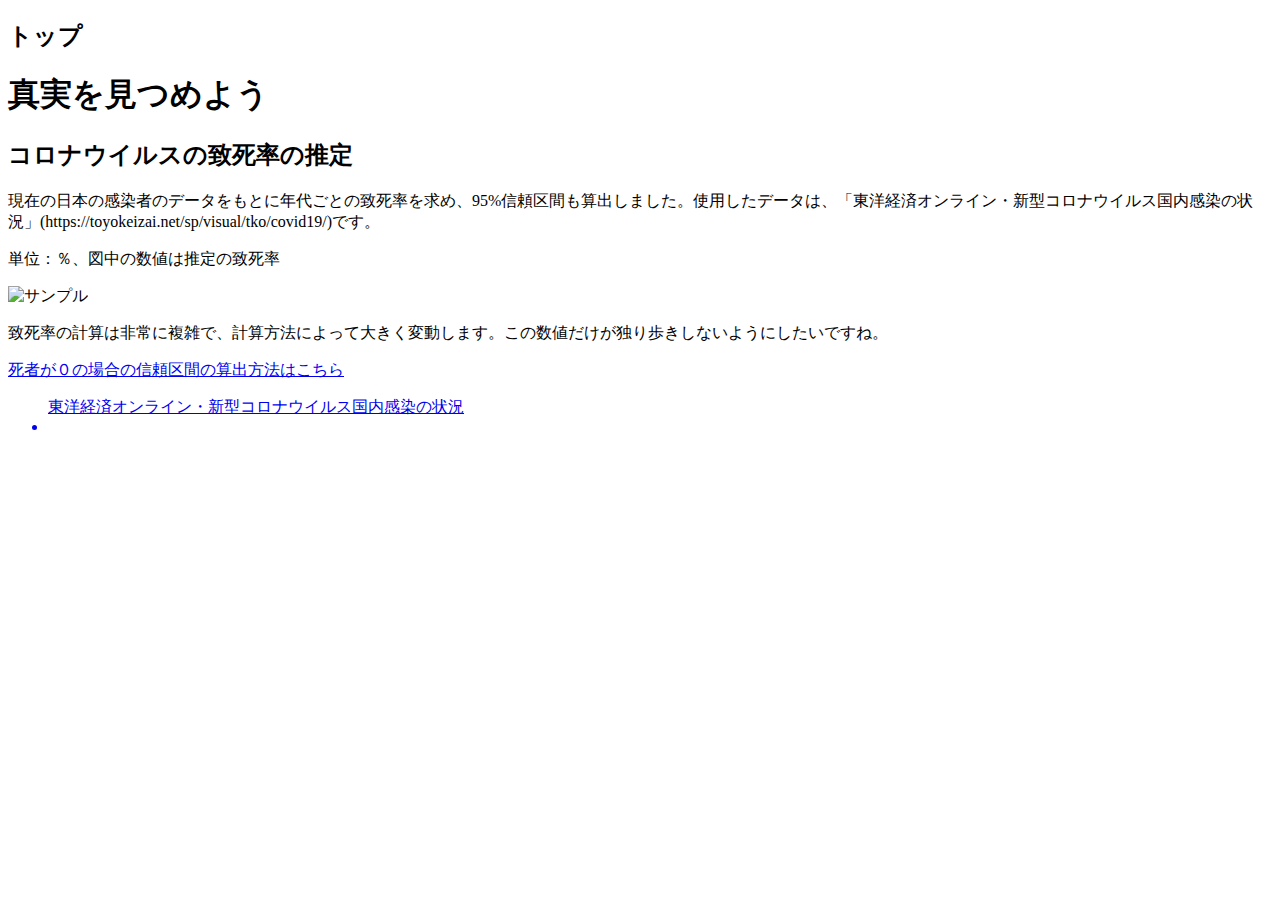
==== index.html @ b5a1fe92 "Create index.html" ====
<!DOCTYPE html>
<html>
  <head>
    <meta charset="utf-8">
    <title>damaged_by_korona</title>
    <link rel="stylesheet" href="stylesheet.css">
  </head>
  <body>
    <div class = "header">
      <h2>トップ</h2>
    </div>
    <div class = "top-wrapper">
      <h1 class = "title">真実を見つめよう</h1>
    </div>
    <div class = "detail-wrapper">
      <h2>コロナウイルスの致死率の推定</h2> 
      <p>現在の日本の感染者のデータをもとに年代ごとの致死率を求め、95%信頼区間も算出しました。使用したデータは、「東洋経済オンライン・新型コロナウイルス国内感染の状況」(https://toyokeizai.net/sp/visual/tko/covid19/)です。</p>                          
      <p>単位：％、図中の数値は推定の致死率</p>
      <!-h1タグは１ページに一回だけ、h2がないのに3を使ったりしない  ->
      <img src = "/covid_g.png" alt="サンプル" width="900" height="500">
      <p>致死率の計算は非常に複雑で、計算方法によって大きく変動します。この数値だけが独り歩きしないようにしたいですね。</p>
      
      <a href="about">死者が０の場合の信頼区間の算出方法はこちら</a>
    </div>
    <div class = "footer">
      <ul>
        <a href="https://toyokeizai.net/sp/visual/tko/covid19/">東洋経済オンライン・新型コロナウイルス国内感染の状況</li>
        <li></li>
      </ul>
    </div>
  </body>
</html>
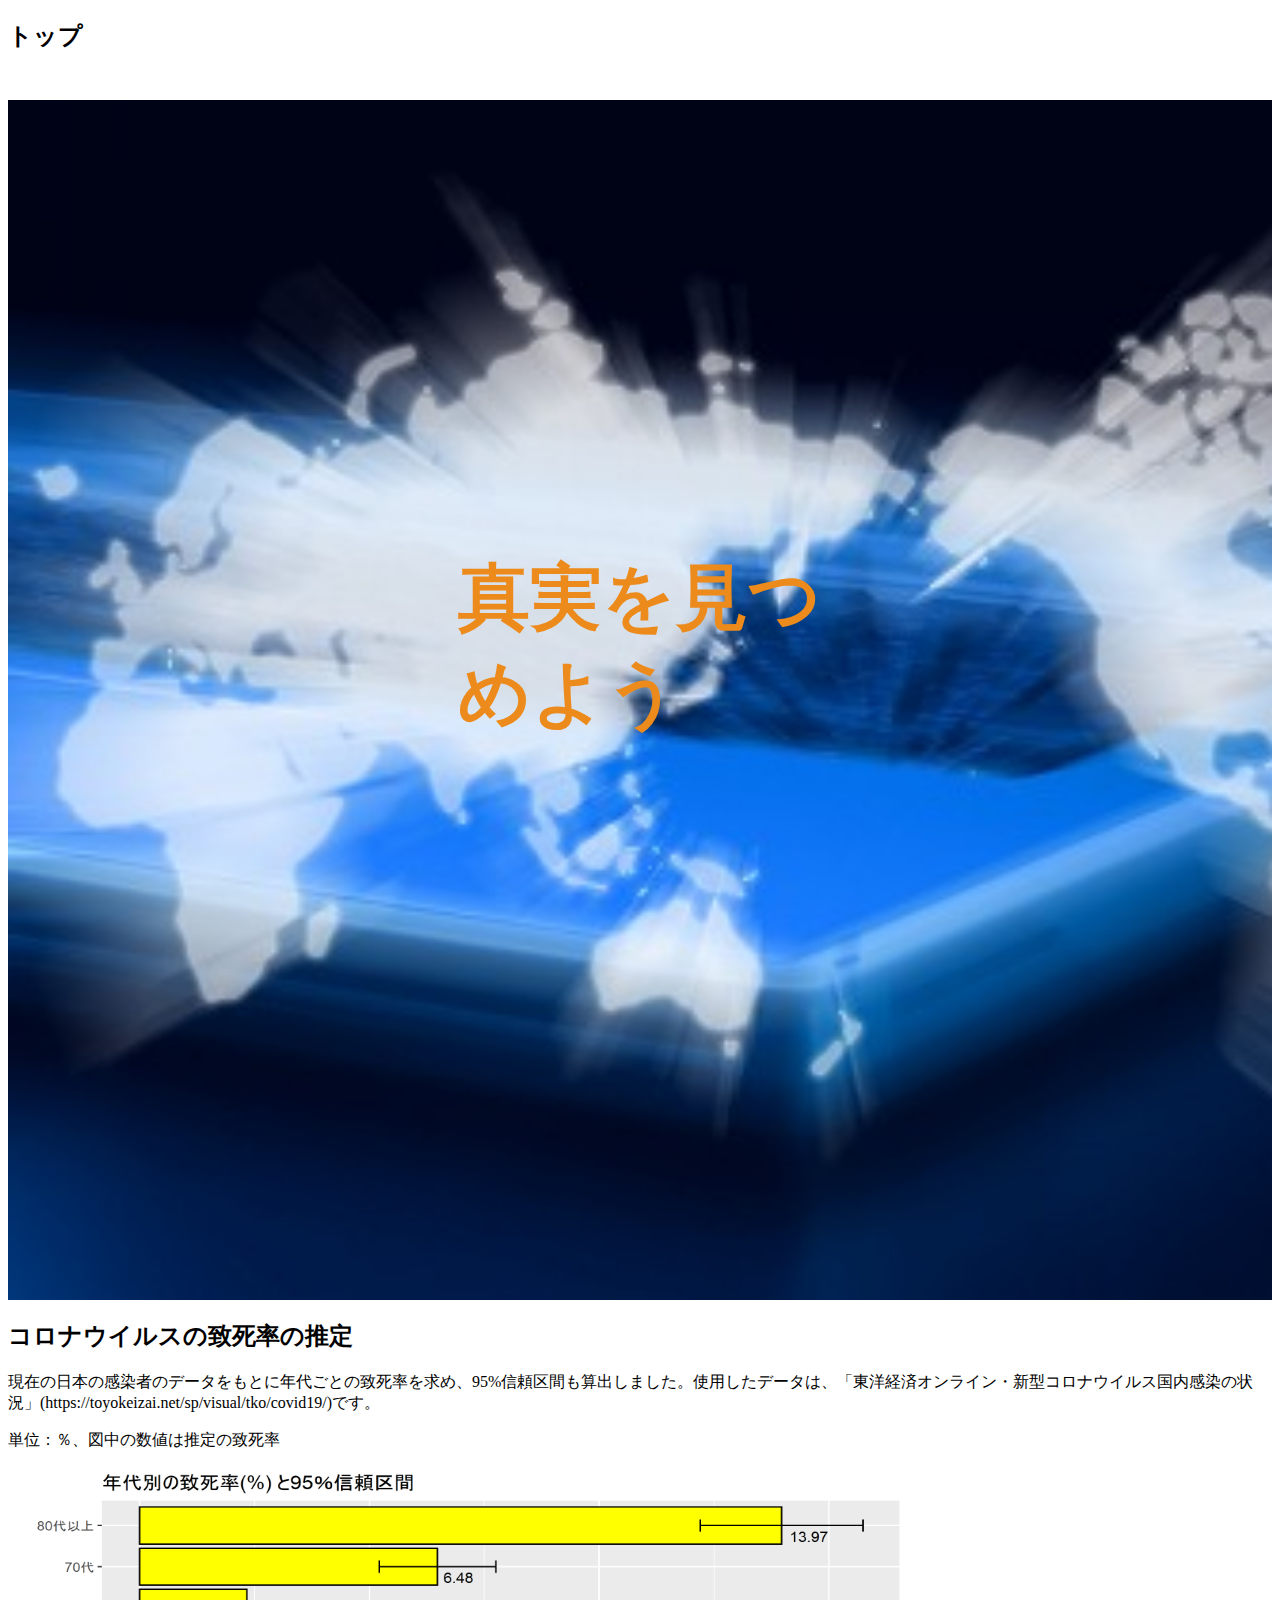
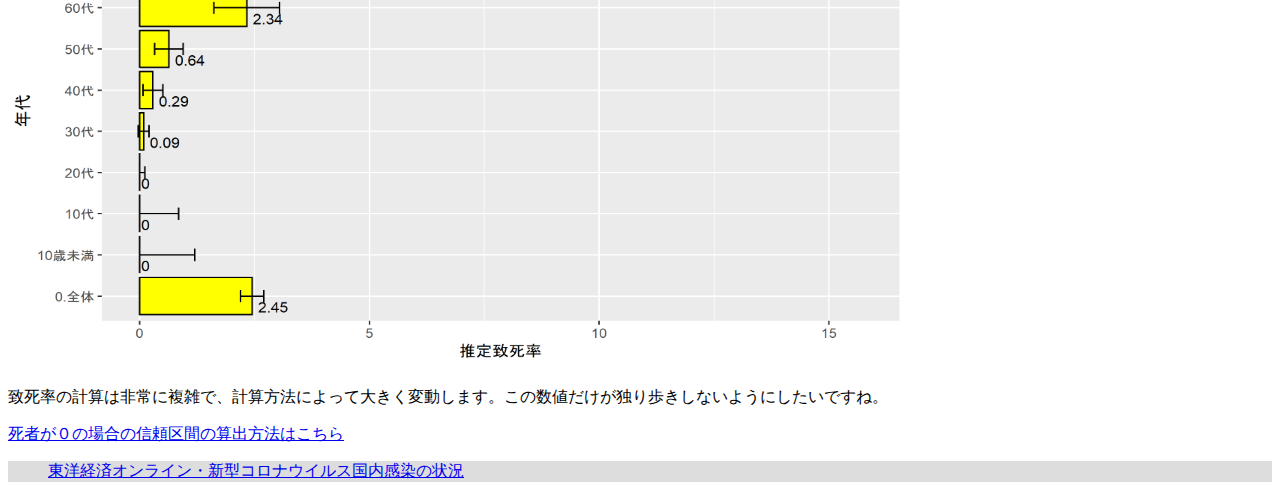
==== commit e7a8a3d7: "Update index.html" ====
--- a/index.html
+++ b/index.html
@@ -20,7 +20,7 @@
       <img src = "/covid_g.png" alt="サンプル" width="900" height="500">
       <p>致死率の計算は非常に複雑で、計算方法によって大きく変動します。この数値だけが独り歩きしないようにしたいですね。</p>
       
-      <a href="about">死者が０の場合の信頼区間の算出方法はこちら</a>
+      <a href="about.html">死者が０の場合の信頼区間の算出方法はこちら</a>
     </div>
     <div class = "footer">
       <ul>
--- a/stylesheet.css
+++ b/stylesheet.css
@@ -0,0 +1,29 @@
+// Place all the styles related to the home controller here.
+// They will automatically be included in application.css.
+// You can use Sass (SCSS) here: http://sass-lang.com/
+
+.header {
+    background-color: #DDDDDD;
+  }
+
+.top-wrapper{  
+  height: 1200px;
+  background-image: url(/001G.jpg);  /*publicフォルダの画像にアクセスするときは/がいるらしい */
+  background-size: cover;
+
+}
+
+.title{
+  font-size: 72px;
+  padding: 450px;
+  color: rgb(236, 139, 27);
+}
+
+.footer {
+    background-color: #DDDDDD;
+  }
+
+
+ul {
+    list-style: none;
+}
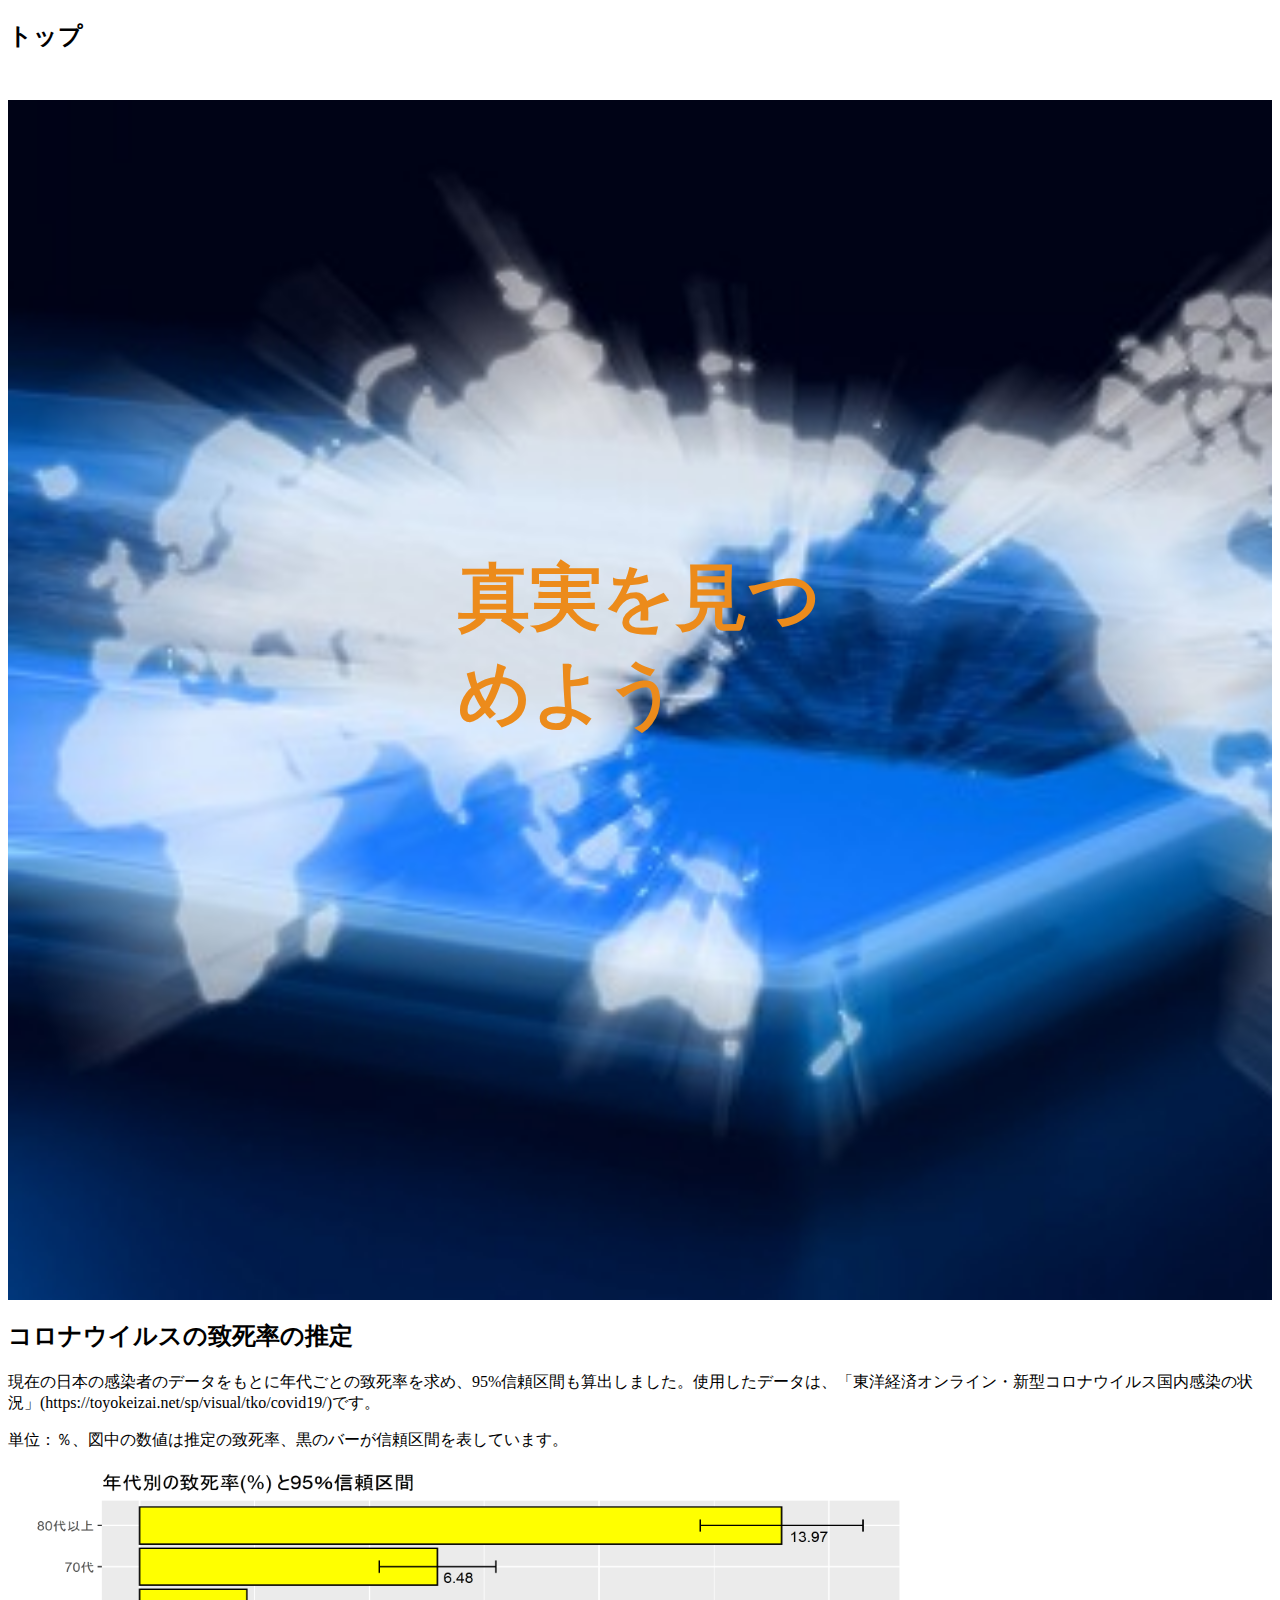
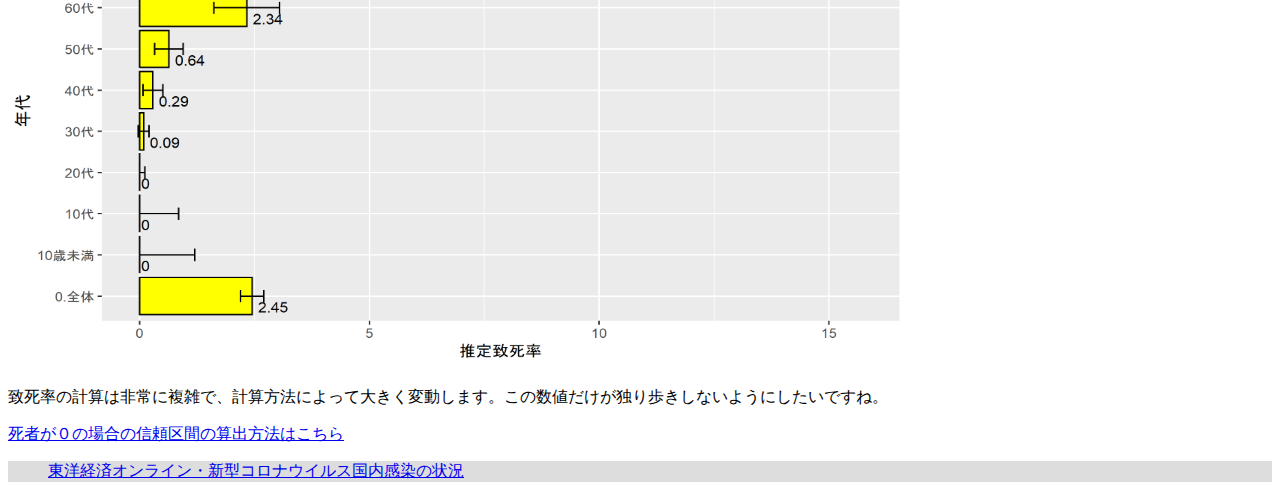
==== commit e84edb1e: "Update index.html" ====
--- a/index.html
+++ b/index.html
@@ -5,6 +5,16 @@
     <title>damaged_by_korona</title>
     <link rel="stylesheet" href="stylesheet.css">
   </head>
+  <!-- Global site tag (gtag.js) - Google Analytics -->
+  <script async src="https://www.googletagmanager.com/gtag/js?id=UA-165706361-1"></script>
+  <script>
+    window.dataLayer = window.dataLayer || [];
+    function gtag(){dataLayer.push(arguments);}
+    gtag('js', new Date());
+
+    gtag('config', 'UA-165706361-1');
+  </script>
+
   <body>
     <div class = "header">
       <h2>トップ</h2>
@@ -15,7 +25,7 @@
     <div class = "detail-wrapper">
       <h2>コロナウイルスの致死率の推定</h2> 
       <p>現在の日本の感染者のデータをもとに年代ごとの致死率を求め、95%信頼区間も算出しました。使用したデータは、「東洋経済オンライン・新型コロナウイルス国内感染の状況」(https://toyokeizai.net/sp/visual/tko/covid19/)です。</p>                          
-      <p>単位：％、図中の数値は推定の致死率</p>
+      <p>単位：％、図中の数値は推定の致死率、黒のバーが信頼区間を表しています。</p>
       <!-h1タグは１ページに一回だけ、h2がないのに3を使ったりしない  ->
       <img src = "/covid_g.png" alt="サンプル" width="900" height="500">
       <p>致死率の計算は非常に複雑で、計算方法によって大きく変動します。この数値だけが独り歩きしないようにしたいですね。</p>
